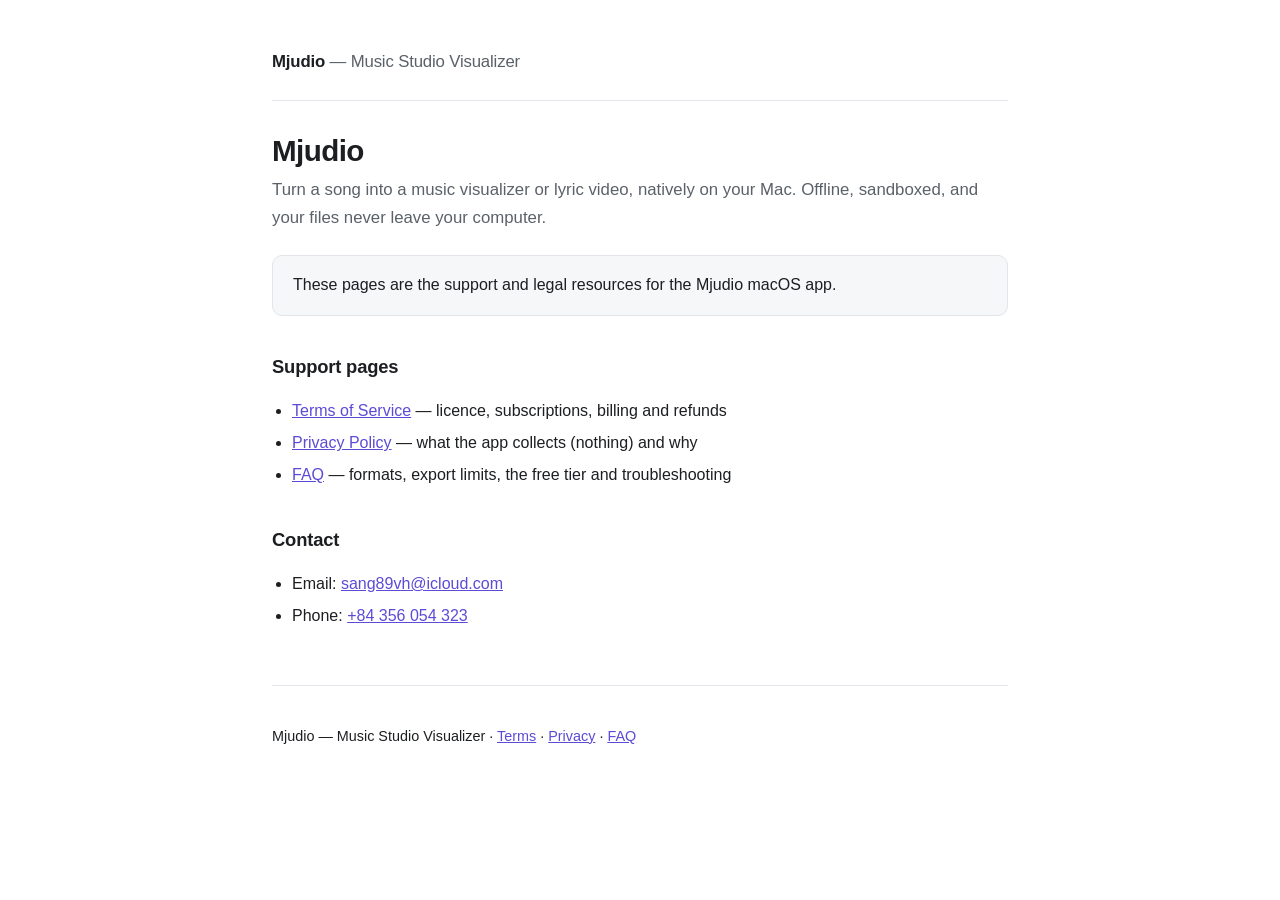
==== index.html @ 800629f8 "Add Mjudio terms, privacy policy and FAQ pages Static support pages served from GitHub Pages, replac" ====
<!doctype html>
<html lang="en">
<head>
<meta charset="utf-8">
<meta name="viewport" content="width=device-width, initial-scale=1">
<title>Mjudio — Music Studio Visualizer</title>
<link rel="stylesheet" href="style.css">
</head>
<body>
<div class="wrap">

<header>
  <a class="brand" href="./">Mjudio <span>— Music Studio Visualizer</span></a>
</header>

<h1>Mjudio</h1>
<p class="lede">Turn a song into a music visualizer or lyric video, natively on your Mac.
Offline, sandboxed, and your files never leave your computer.</p>

<div class="card">
  <p>These pages are the support and legal resources for the Mjudio macOS app.</p>
</div>

<h2>Support pages</h2>
<ul>
  <li><a href="terms/">Terms of Service</a> — licence, subscriptions, billing and refunds</li>
  <li><a href="privacy/">Privacy Policy</a> — what the app collects (nothing) and why</li>
  <li><a href="faq/">FAQ</a> — formats, export limits, the free tier and troubleshooting</li>
</ul>

<h2>Contact</h2>
<ul>
  <li>Email: <a href="mailto:sang89vh@icloud.com">sang89vh@icloud.com</a></li>
  <li>Phone: <a href="tel:+84356054323">+84 356 054 323</a></li>
</ul>

<footer>
  <p>Mjudio — Music Studio Visualizer ·
     <a href="terms/">Terms</a> ·
     <a href="privacy/">Privacy</a> ·
     <a href="faq/">FAQ</a></p>
</footer>

</div>
</body>
</html>
---- style.css ----
/* Shared styling for the Mjudio support pages. Plain CSS, no build step: these
   pages are served straight off GitHub Pages and must render with no network. */
:root {
  --bg: #ffffff;
  --surface: #f6f7f9;
  --text: #1c1e21;
  --muted: #5b6169;
  --rule: #e2e5ea;
  --accent: #5b4bd6;
}
@media (prefers-color-scheme: dark) {
  :root {
    --bg: #14151a;
    --surface: #1d1f26;
    --text: #ecedf0;
    --muted: #a2a8b4;
    --rule: #2c2f38;
    --accent: #9c8cff;
  }
}
* { box-sizing: border-box; }
body {
  margin: 0;
  padding: 0 1.25rem 5rem;
  background: var(--bg);
  color: var(--text);
  font: 16px/1.65 -apple-system, BlinkMacSystemFont, "Segoe UI", Roboto, Helvetica, Arial, sans-serif;
  -webkit-text-size-adjust: 100%;
}
.wrap { max-width: 46rem; margin: 0 auto; }
header { padding: 3rem 0 1.5rem; border-bottom: 1px solid var(--rule); margin-bottom: 2rem; }
.brand { font-size: 1.05rem; font-weight: 600; letter-spacing: -0.01em; text-decoration: none; color: var(--text); }
.brand span { color: var(--muted); font-weight: 400; }
h1 { font-size: 1.85rem; line-height: 1.25; letter-spacing: -0.02em; margin: 1.5rem 0 0.4rem; }
h2 { font-size: 1.15rem; letter-spacing: -0.01em; margin: 2.25rem 0 0.6rem; }
h3 { font-size: 1rem; margin: 1.5rem 0 0.35rem; }
p, li { color: var(--text); }
.lede { color: var(--muted); font-size: 1.05rem; margin-top: 0; }
.updated { color: var(--muted); font-size: 0.875rem; margin: 0 0 2rem; }
a { color: var(--accent); }
ul { padding-left: 1.25rem; }
li { margin: 0.35rem 0; }
code { background: var(--surface); padding: 0.1em 0.35em; border-radius: 4px; font-size: 0.9em; }
.card { background: var(--surface); border: 1px solid var(--rule); border-radius: 10px; padding: 1rem 1.25rem; margin: 1.5rem 0; }
.card p:last-child { margin-bottom: 0; }
.card p:first-child { margin-top: 0; }
table { width: 100%; border-collapse: collapse; margin: 1rem 0; font-size: 0.95rem; }
th, td { text-align: left; padding: 0.55rem 0.6rem; border-bottom: 1px solid var(--rule); vertical-align: top; }
th { color: var(--muted); font-weight: 600; font-size: 0.85rem; text-transform: uppercase; letter-spacing: 0.04em; }
.tablewrap { overflow-x: auto; }
nav.pages { display: flex; flex-wrap: wrap; gap: 0.4rem 1.25rem; margin-top: 0.6rem; }
nav.pages a { font-size: 0.925rem; }
footer { margin-top: 3.5rem; padding-top: 1.5rem; border-top: 1px solid var(--rule); color: var(--muted); font-size: 0.9rem; }
footer a { color: var(--accent); }
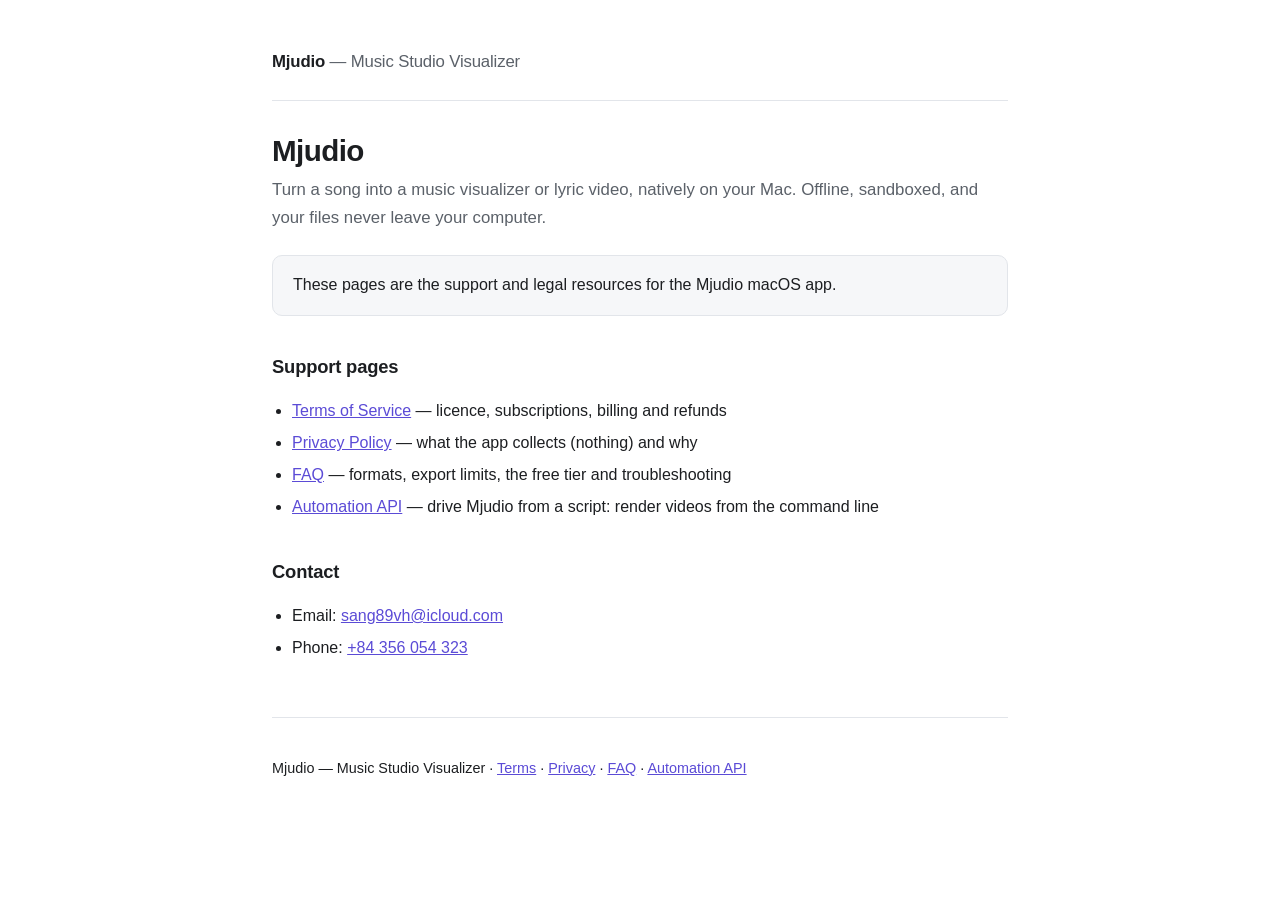
==== commit c07ce83b: "Add an Automation API tutorial page Documents the loopback REST API for people scripting Mjudio: tur" ====
--- a/index.html
+++ b/index.html
@@ -26,6 +26,7 @@
   <li><a href="terms/">Terms of Service</a> — licence, subscriptions, billing and refunds</li>
   <li><a href="privacy/">Privacy Policy</a> — what the app collects (nothing) and why</li>
   <li><a href="faq/">FAQ</a> — formats, export limits, the free tier and troubleshooting</li>
+  <li><a href="tutorial/">Automation API</a> — drive Mjudio from a script: render videos from the command line</li>
 </ul>
 
 <h2>Contact</h2>
@@ -38,7 +39,8 @@
   <p>Mjudio — Music Studio Visualizer ·
      <a href="terms/">Terms</a> ·
      <a href="privacy/">Privacy</a> ·
-     <a href="faq/">FAQ</a></p>
+     <a href="faq/">FAQ</a> ·
+     <a href="tutorial/">Automation API</a></p>
 </footer>
 
 </div>
--- a/style.css
+++ b/style.css
@@ -41,6 +41,17 @@
 ul { padding-left: 1.25rem; }
 li { margin: 0.35rem 0; }
 code { background: var(--surface); padding: 0.1em 0.35em; border-radius: 4px; font-size: 0.9em; }
+pre {
+  background: var(--surface);
+  border: 1px solid var(--rule);
+  border-radius: 10px;
+  padding: 0.9rem 1rem;
+  margin: 1rem 0;
+  overflow-x: auto;
+  font-size: 0.85rem;
+  line-height: 1.55;
+}
+pre code { background: none; padding: 0; font-size: inherit; }
 .card { background: var(--surface); border: 1px solid var(--rule); border-radius: 10px; padding: 1rem 1.25rem; margin: 1.5rem 0; }
 .card p:last-child { margin-bottom: 0; }
 .card p:first-child { margin-top: 0; }
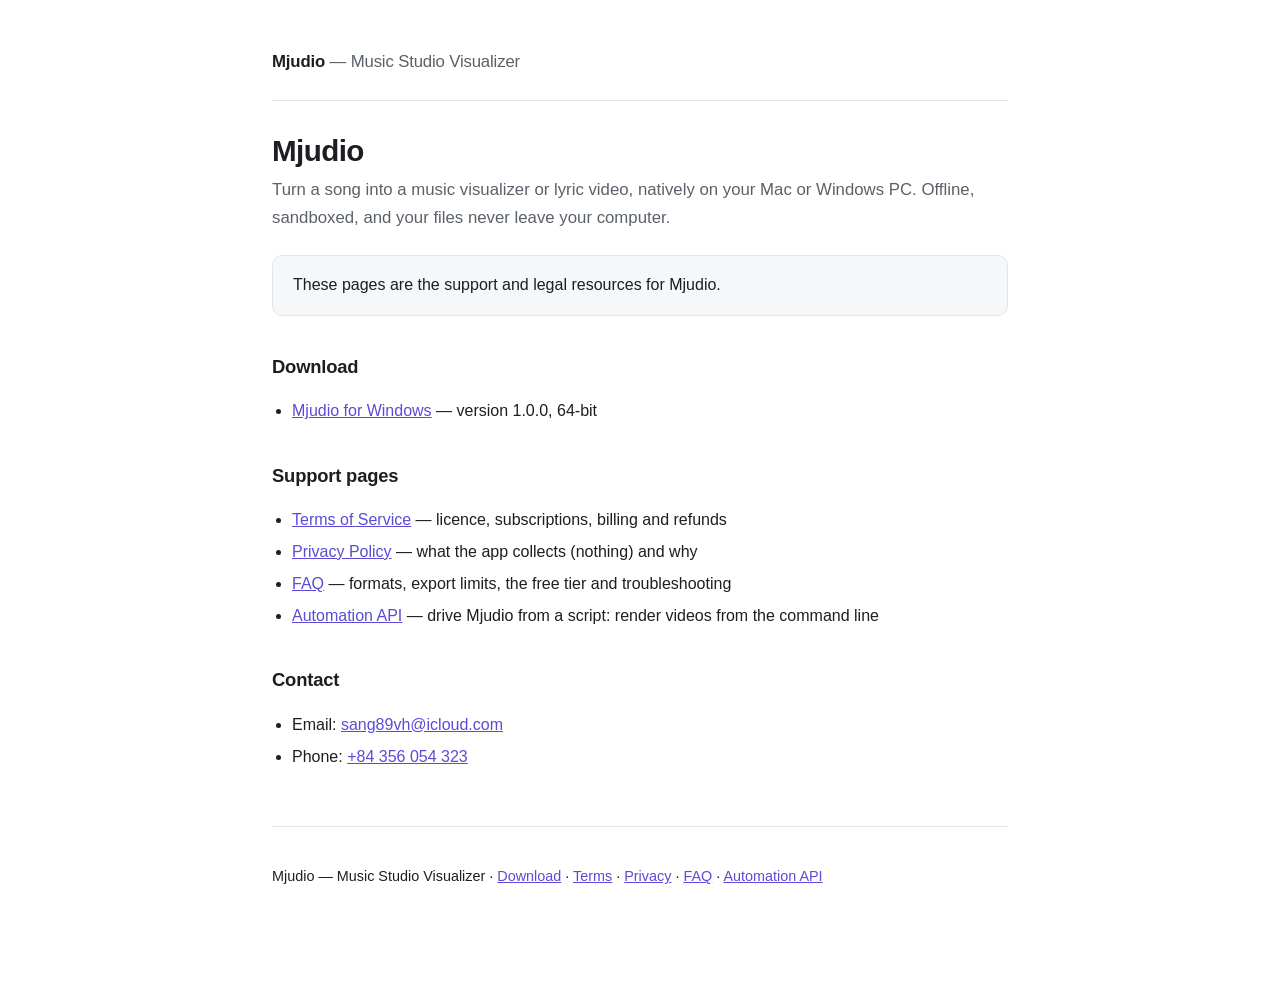
==== commit e99daeb4: "Host the Mjudio for Windows 1.0.0 installer The Microsoft Store's EXE/MSI submission flow asks the d" ====
--- a/index.html
+++ b/index.html
@@ -14,12 +14,17 @@
 </header>
 
 <h1>Mjudio</h1>
-<p class="lede">Turn a song into a music visualizer or lyric video, natively on your Mac.
+<p class="lede">Turn a song into a music visualizer or lyric video, natively on your Mac or Windows PC.
 Offline, sandboxed, and your files never leave your computer.</p>
 
 <div class="card">
-  <p>These pages are the support and legal resources for the Mjudio macOS app.</p>
+  <p>These pages are the support and legal resources for Mjudio.</p>
 </div>
+
+<h2>Download</h2>
+<ul>
+  <li><a href="downloads/">Mjudio for Windows</a> — version 1.0.0, 64-bit</li>
+</ul>
 
 <h2>Support pages</h2>
 <ul>
@@ -37,6 +42,7 @@
 
 <footer>
   <p>Mjudio — Music Studio Visualizer ·
+     <a href="downloads/">Download</a> ·
      <a href="terms/">Terms</a> ·
      <a href="privacy/">Privacy</a> ·
      <a href="faq/">FAQ</a> ·
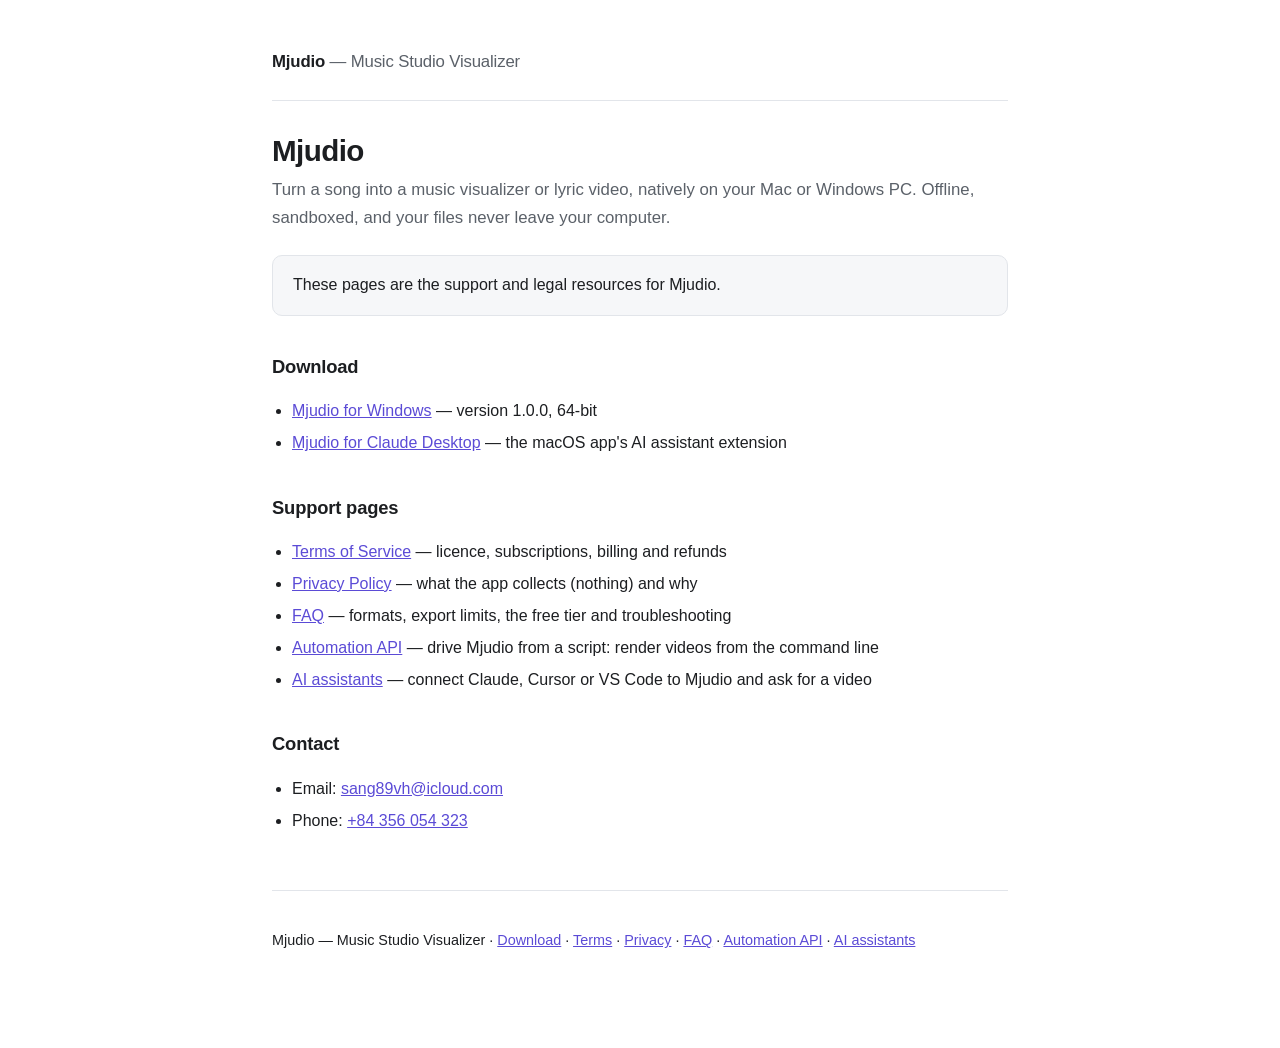
==== commit 6d755e55: "Add the AI assistants page and the Claude Desktop extension Mjudio 2.0 speaks the Model Context Prot" ====
--- a/index.html
+++ b/index.html
@@ -24,6 +24,7 @@
 <h2>Download</h2>
 <ul>
   <li><a href="downloads/">Mjudio for Windows</a> — version 1.0.0, 64-bit</li>
+  <li><a href="downloads/Mjudio.mcpb">Mjudio for Claude Desktop</a> — the macOS app's AI assistant extension</li>
 </ul>
 
 <h2>Support pages</h2>
@@ -32,6 +33,7 @@
   <li><a href="privacy/">Privacy Policy</a> — what the app collects (nothing) and why</li>
   <li><a href="faq/">FAQ</a> — formats, export limits, the free tier and troubleshooting</li>
   <li><a href="tutorial/">Automation API</a> — drive Mjudio from a script: render videos from the command line</li>
+  <li><a href="mcp/">AI assistants</a> — connect Claude, Cursor or VS Code to Mjudio and ask for a video</li>
 </ul>
 
 <h2>Contact</h2>
@@ -46,7 +48,8 @@
      <a href="terms/">Terms</a> ·
      <a href="privacy/">Privacy</a> ·
      <a href="faq/">FAQ</a> ·
-     <a href="tutorial/">Automation API</a></p>
+     <a href="tutorial/">Automation API</a> ·
+     <a href="mcp/">AI assistants</a></p>
 </footer>
 
 </div>
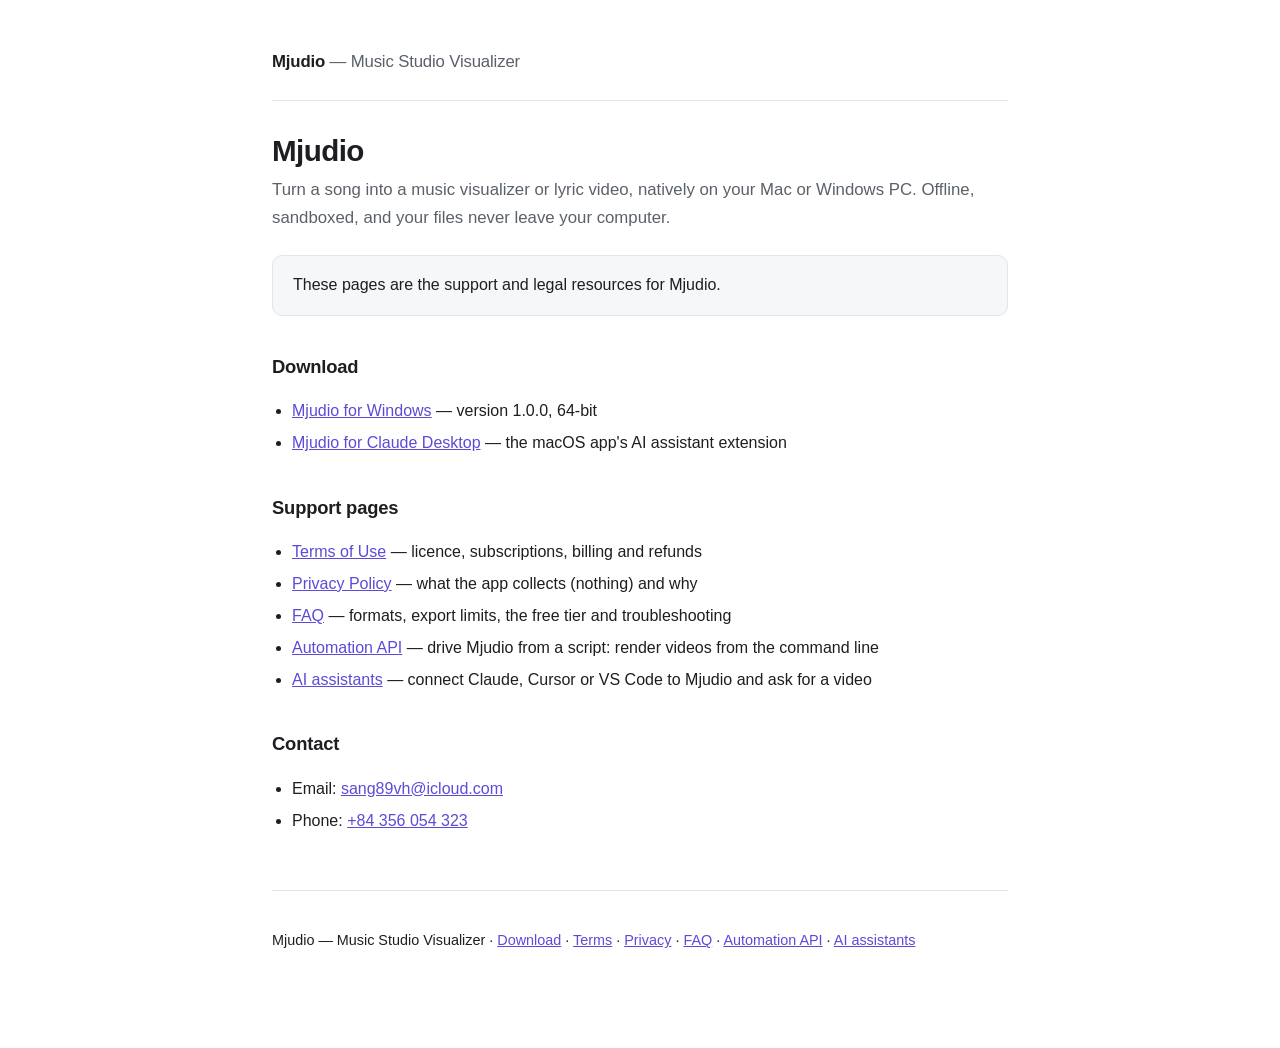
==== commit 6cabed6f: "Name the licence: Apple's standard EULA plus these terms, on Mac, iPhone and iPad App Review (Guidel" ====
--- a/index.html
+++ b/index.html
@@ -29,7 +29,7 @@
 
 <h2>Support pages</h2>
 <ul>
-  <li><a href="terms/">Terms of Service</a> — licence, subscriptions, billing and refunds</li>
+  <li><a href="terms/">Terms of Use</a> — licence, subscriptions, billing and refunds</li>
   <li><a href="privacy/">Privacy Policy</a> — what the app collects (nothing) and why</li>
   <li><a href="faq/">FAQ</a> — formats, export limits, the free tier and troubleshooting</li>
   <li><a href="tutorial/">Automation API</a> — drive Mjudio from a script: render videos from the command line</li>
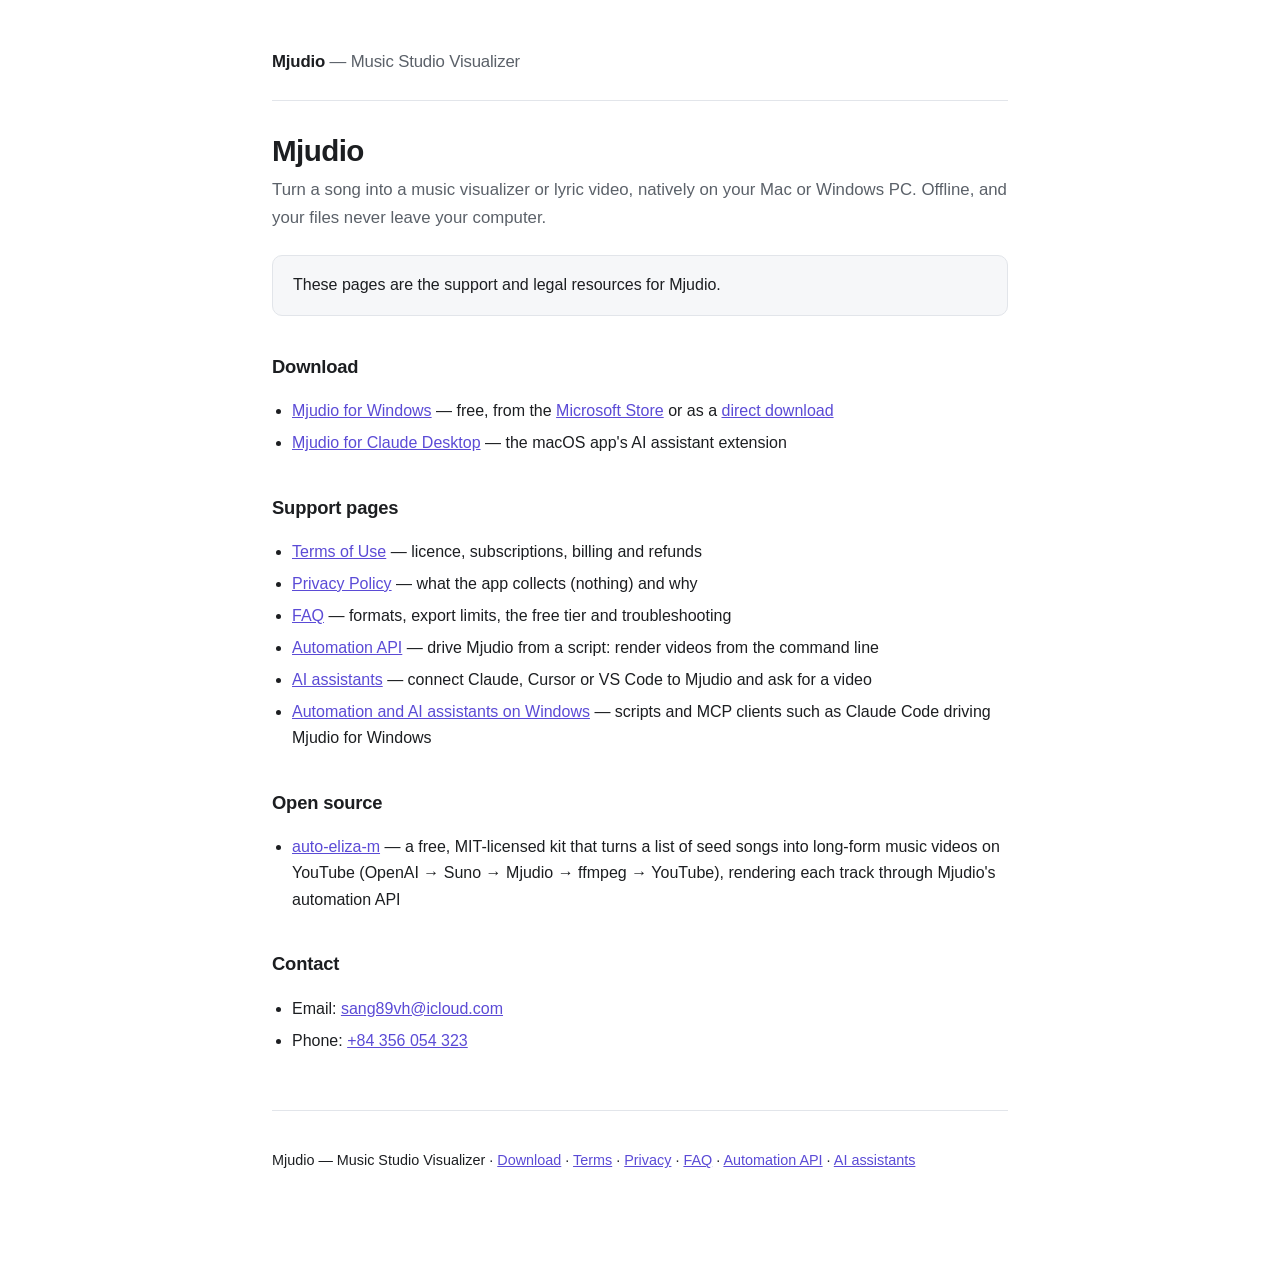
==== commit c23b9aaf: "Add the Windows automation and AI assistants guide, introduce auto-eliza-m A new page, windows/autom" ====
--- a/index.html
+++ b/index.html
@@ -15,7 +15,7 @@
 
 <h1>Mjudio</h1>
 <p class="lede">Turn a song into a music visualizer or lyric video, natively on your Mac or Windows PC.
-Offline, sandboxed, and your files never leave your computer.</p>
+Offline, and your files never leave your computer.</p>
 
 <div class="card">
   <p>These pages are the support and legal resources for Mjudio.</p>
@@ -23,7 +23,9 @@
 
 <h2>Download</h2>
 <ul>
-  <li><a href="downloads/">Mjudio for Windows</a> — version 1.0.0, 64-bit</li>
+  <li><a href="windows/">Mjudio for Windows</a> — free, from the
+      <a href="https://apps.microsoft.com/detail/9NR6K8Z525C0">Microsoft Store</a> or as a
+      <a href="downloads/">direct download</a></li>
   <li><a href="downloads/Mjudio.mcpb">Mjudio for Claude Desktop</a> — the macOS app's AI assistant extension</li>
 </ul>
 
@@ -34,6 +36,15 @@
   <li><a href="faq/">FAQ</a> — formats, export limits, the free tier and troubleshooting</li>
   <li><a href="tutorial/">Automation API</a> — drive Mjudio from a script: render videos from the command line</li>
   <li><a href="mcp/">AI assistants</a> — connect Claude, Cursor or VS Code to Mjudio and ask for a video</li>
+  <li><a href="windows/automation/">Automation and AI assistants on Windows</a> — scripts and MCP
+      clients such as Claude Code driving Mjudio for Windows</li>
+</ul>
+
+<h2>Open source</h2>
+<ul>
+  <li><a href="https://github.com/sang89vh/auto-eliza-m">auto-eliza-m</a> — a free, MIT-licensed kit
+      that turns a list of seed songs into long-form music videos on YouTube (OpenAI → Suno →
+      Mjudio → ffmpeg → YouTube), rendering each track through Mjudio's automation API</li>
 </ul>
 
 <h2>Contact</h2>
--- a/style.css
+++ b/style.css
@@ -63,3 +63,15 @@
 nav.pages a { font-size: 0.925rem; }
 footer { margin-top: 3.5rem; padding-top: 1.5rem; border-top: 1px solid var(--rule); color: var(--muted); font-size: 0.9rem; }
 footer a { color: var(--accent); }
+/* A call-to-action link. Text uses --bg so it keeps contrast in both themes:
+   white on the light theme's accent, near-black on the dark theme's lighter accent. */
+a.button {
+  display: inline-block;
+  padding: 0.6rem 1.15rem;
+  border-radius: 8px;
+  background: var(--accent);
+  color: var(--bg);
+  font-weight: 600;
+  text-decoration: none;
+}
+a.button:hover { filter: brightness(1.08); }
